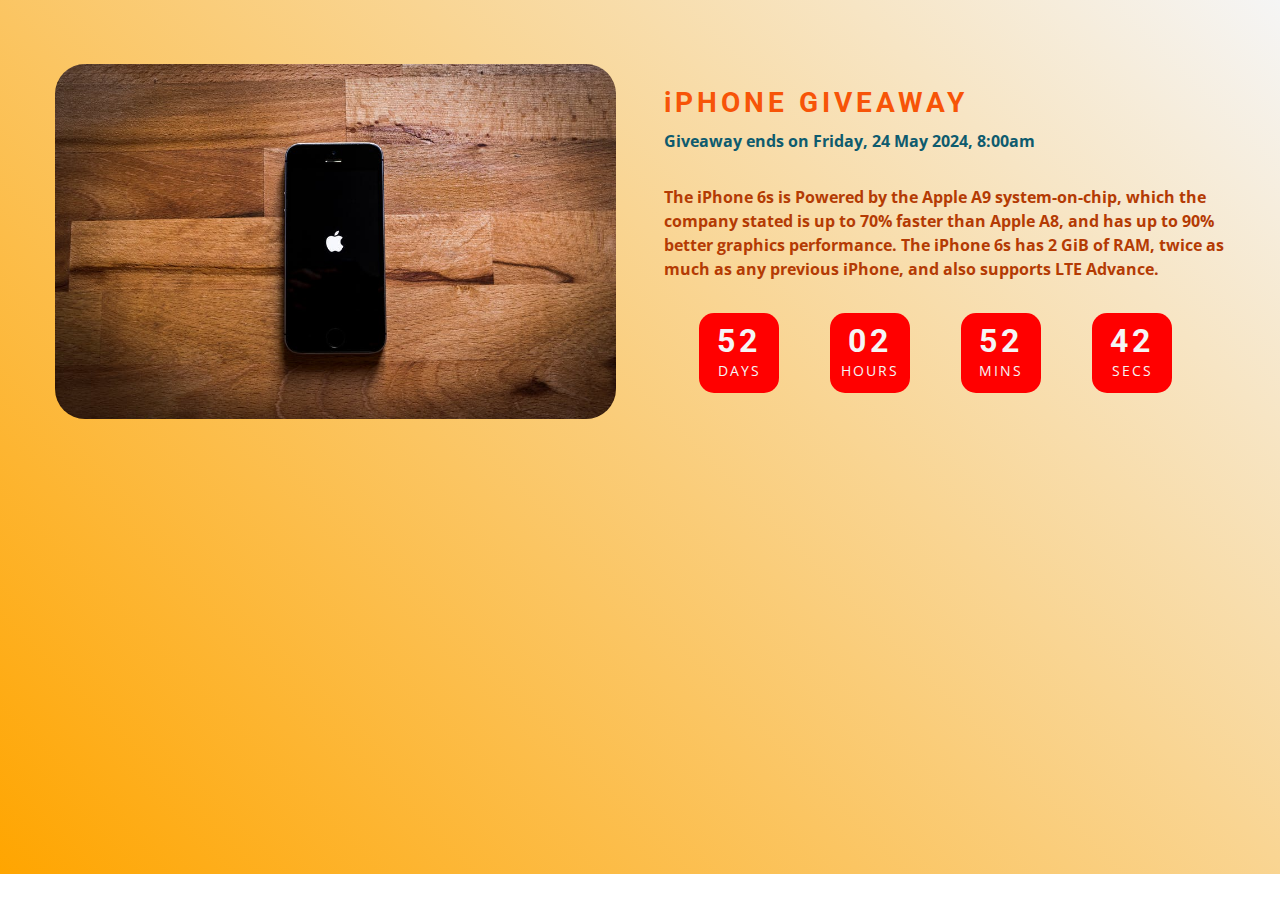
==== index.html @ 91a2c436 "My Contribution to java 3 assignment" ====
<!DOCTYPE html>
<html lang="en">
  <head>
    <meta charset="UTF-8" />
    <meta name="viewport" content="width=device-width, initial-scale=1.0" />
    <link rel="shortcut icon" href="./" type="image/x-icon">
    <title>CountdownCLOCK</title>

    <!-- styles -->
    <link rel="stylesheet" href="styles.css" />
  </head>
  <body>
    <section class="section-center">
      <!-- image -->
      <article class="gift-img">
        <img src="./gift.jpeg" alt="gift" />
      </article>
      <!-- info -->
      <article class="gift-info">
        <h3><span class="i">i</span>PHONE GIVEAWAY</h3>
    
        <h5 class="given">Giveaway ends on Friday, 24 May 2024, 8:00am</h5>
        <p>
          The iPhone 6s is Powered by the Apple A9 system-on-chip, 
          which the company stated is up to 70% faster than Apple A8, 
          and has up to 90% better graphics performance. The iPhone 6s 
          has 2 GiB of RAM, twice as much as any previous iPhone, and 
          also supports LTE Advance.
        </p>
        <div class="deadline">
            <!-- days -->
          <div class="deadline-format">
            <div>
              <h4 class="days">34</h4>
              <span>days</span>
            </div>
          </div>
            <!-- end of days -->
            <!-- days -->
          <div class="deadline-format">
            <div>
              <h4 class="hours">34</h4>
              <span>hours</span>
            </div>
          </div>
          <!-- end of days -->
          <!-- minutes -->
          <div class="deadline-format">
            <div>
              <h4 class="minutes">34</h4>
              <span>mins</span>
            </div>
          </div>
          <!-- end of days -->
          <!-- minutes -->
          <div class="deadline-format">
            <div>
              <h4 class="seconds">34</h4>
              <span>secs</span>
            </div>
          </div>
          <!-- end of days -->
        </div>
      </article>
    </section>
    <!-- javascript -->
    <script src="app.js"></script>
  </body>
</html>
---- styles.css ----
/*
=============== 
Fonts
===============
*/
@import url("https://fonts.googleapis.com/css?family=Open+Sans|Roboto:400,700&display=swap");

/*

/*
=============== 
Global Styles
===============
*/

*,
::after,
::before {
  margin: 0;
  padding: 0;
  box-sizing: border-box;
}
body {
  font-family: "Open Sans", sans-serif;
  background-image: linear-gradient(45deg, orange 0%, whitesmoke 100%);
  background-position: center;
  background-repeat: no-repeat;
  background-size: cover;
  height: 90vh;
  /* color: hsl(209, 61%, 16%); */
  line-height: 1.5;
  font-size: 0.875rem;
}
ul {
  list-style-type: none;
}
a {
  text-decoration: none;
}
img:not(.logo) {
  width: 100%;
}
img {
  display: block;
  box-shadow: 5px gray;
  border-radius: 30px;
}

h1,h2,h3,h4 {
  letter-spacing: 0.25rem;
  text-transform: capitalize;
  line-height: 1.25;
  margin-bottom: 0.75rem;
  font-family: "Roboto", sans-serif;
}
.given{
  font-size: 1rem!important;
  font-weight: bold;
  margin-bottom: 0.15rem!important;
  color: rgb(14, 91, 110);
}
h1 {
  font-size: 3rem;
}
h2 {
  font-size: 2rem;
}
h3 {
  font-size: 1.25rem;
}
h4 {
  font-size: 0.875rem;
}
p {
  margin-bottom: 1.25rem;
  color:  hsl(210, 22%, 49%);
}
@media screen and (min-width: 800px) {
  h1 {
    font-size: 4rem;
  }
  h2 {
    font-size: 2.5rem;
  }
  h3 {
    font-size: 1.75rem;
  }
  h4 {
    font-size: 1rem;
  }
  body {
    font-size: 1rem;
  }
  h1,  h2,  h3,  h4 {
    line-height: 1;
  }
}
/*  global classes */

.btn {
  text-transform: uppercase;
  background: transparent;
  color:  #222;
  padding: 0.375rem 0.75rem;
  letter-spacing: 0.25rem;
  display: inline-block;
  transition: all 0.3s linear;
  font-size: 0.875rem;
  border: 2px solid #222;
  cursor: pointer;
  box-shadow: 0 1px 3px rgba(0, 0, 0, 0.2);
  border-radius: 0.5rem;
}
.btn:hover {
  color: #fff;
  background:  #222;
}
/* section */
.section {
  padding: 5rem 0;
}

.section-center {
  width: 90vw;
  margin: 5rem auto;
  max-width: 1170px;
  margin-top: 64px;
}

main {
  min-height: 100vh;
  display: grid;
  place-items: center;
}
/*
=============== 
Countdown Clock
===============
*/
.gift-img {
  margin-bottom: 2rem;
}
.gift-info h3 {
  /* text-transform: uppercase; */
  color: hsl(19, 94%, 50%);
}

.i{
  text-transform: lowercase;
}
.gift-info p {
  color: hsl(19, 96%, 36%);
  font-weight: bold
}
/* .date {
  color:  hsl(209, 92%, 30%)!important;
  font-size: 0.85rem;
} */
@media screen and (min-width: 992px) {
  .section-center {
    display: grid;
    grid-template-columns: 1fr 1fr;
    place-items: center;
    gap: 3rem;
    width: 95vw;
  }
  .gift-img {
    margin-bottom: 0;
  }
}
.gift-info p {
  margin: 2rem 0;
  justify-content: center;
}
.deadline {
  display: flex;
}
.deadline-format {
  /* background: hsl(209, 61%, 16%); */
  background: red;
  color: whitesmoke;
  margin-right: 1rem;
  width: 5rem;
  height: 5rem;
  display: grid;
  place-items: center;
  text-align: center;
  border-radius: 15px;
  margin-left: 35px;
}
.deadline-format span {
  display: block;
  text-transform: uppercase;
  letter-spacing: 2px;
  font-size: 0.85rem;
}
.deadline h4:not(.expired) {
  font-size: 2rem;
  margin-bottom: 0.25rem;
  letter-spacing: 0.25rem;
}

/* .deadline h3, .given, p{
  justify-content: center;
  text-align: center;
} */
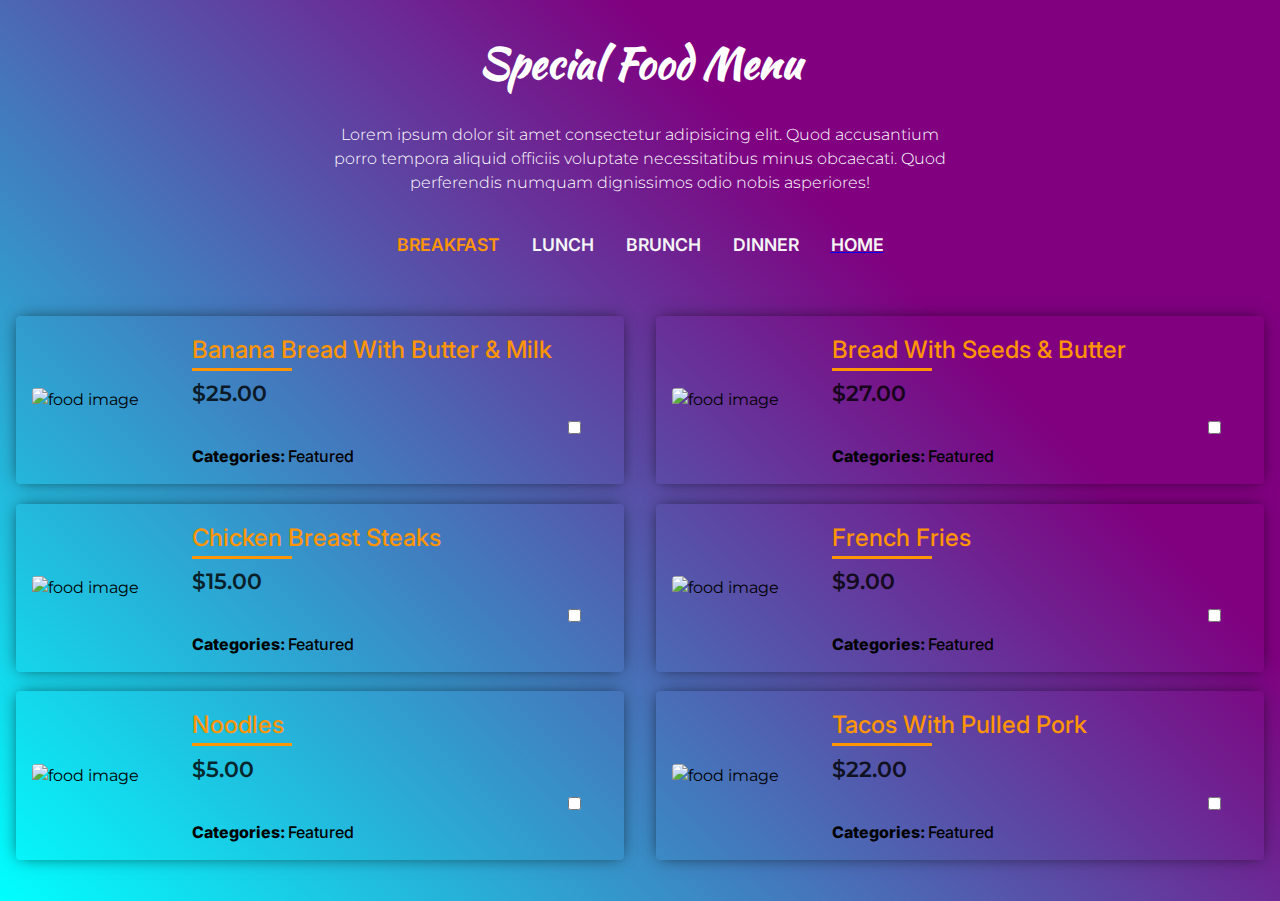
==== commit aa472a1c: "My Contribution to java 3 assignment" ====
--- a/index.html
+++ b/index.html
@@ -1,69 +1,421 @@
 <!DOCTYPE html>
-<html lang="en">
+<html>
   <head>
-    <meta charset="UTF-8" />
-    <meta name="viewport" content="width=device-width, initial-scale=1.0" />
-    <link rel="shortcut icon" href="./" type="image/x-icon">
-    <title>CountdownCLOCK</title>
-
-    <!-- styles -->
-    <link rel="stylesheet" href="styles.css" />
+    <meta charset="utf-8">
+    <meta http-equiv="X-UA-Compatible" content="IE=edge">
+    <title>Food Menu</title>
+    <meta name="description" content="">
+    <meta name="viewport" content="width=device-width, initial-scale=1">
+    <link rel="stylesheet" href="style.css">
+    <!-- fontawesome icon -->
+    <link rel="stylesheet" href="https://cdnjs.cloudflare.com/ajax/libs/font-awesome/5.15.1/css/all.min.css" integrity="sha512-+4zCK9k+qNFUR5X+cKL9EIR+ZOhtIloNl9GIKS57V1MyNsYpYcUrUeQc9vNfzsWfV28IaLL3i96P9sdNyeRssA==" crossorigin="anonymous" />
   </head>
   <body>
-    <section class="section-center">
-      <!-- image -->
-      <article class="gift-img">
-        <img src="./gift.jpeg" alt="gift" />
-      </article>
-      <!-- info -->
-      <article class="gift-info">
-        <h3><span class="i">i</span>PHONE GIVEAWAY</h3>
+
+    <section class = "menu">
+      <div class = "menu-container">
+        <div class = "menu-head">
+          <h2>Special Food Menu</h2>
+          <p>Lorem ipsum dolor sit amet consectetur adipisicing elit. Quod accusantium porro tempora aliquid officiis voluptate necessitatibus minus obcaecati. Quod perferendis numquam dignissimos odio nobis asperiores!</p>
+        </div>
+
+        <div class = "menu-btns">
+          <button type = "button" class = "menu-btn active-btn" id = "Breakfast">Breakfast</button>
+          <button type = "button" class = "menu-btn" id = "Lunch">Lunch</button>
+          <button type="button" class="menu-btn" id="Brunch">Brunch</button>
+          <button type = "button" class = "menu-btn" id = "Dinner">Dinner</button>
+          <!-- <a href="./landing.html"><i class="fa-solid fa-house"></i></a> -->
+          <a href="./landing.html"><button type = "button" class = "menu-btn" id = "Home">Home</button></a>
+        </div>
+
+        <div class = "food-items">
+          <!-- item -->
+          <div class = "food-item Breakfast">
+            <div class = "food-img">
+              <img src = "foods/banana-bread-with-butter-and-milk.jpg" alt = "food image">
+            </div>
+            <div class = "food-content">
+              <h2 class = "food-name">Banana Bread With Butter & Milk</h2>
+              <div class = "line"></div>
+              <h3 class = "food-price">$25.00</h3><span class="span"><input type="checkbox"></span>
+              <ul class = "rating">
+                <li><i class = "fas fa-star"></i></li>
+                <li><i class = "fas fa-star"></i></li>
+                <li><i class = "fas fa-star"></i></li>
+                <li><i class = "fas fa-star"></i></li>
+                <li><i class = "far fa-star"></i></li>
+              </ul>
+              <p class = "category">Categories: <span>Featured</span></p>
+            </div>
+          </div>
+          <!-- end of item -->
+
+          <!-- item -->
+          <div class = "food-item Lunch Brunch">
+            <div class = "food-img">
+              <img src = "foods/barbecue.jpg" alt = "food image">
+            </div>
+            <div class = "food-content">
+              <h2 class = "food-name">Barbecue</h2>
+              <div class = "line"></div>
+              <h3 class = "food-price">$20.00</h3><span class="span"><input type="checkbox"></span>
+              <ul class = "rating">
+                <li><i class = "fas fa-star"></i></li>
+                <li><i class = "fas fa-star"></i></li>
+                <li><i class = "fas fa-star"></i></li>
+                <li><i class = "fas fa-star"></i></li>
+                <li><i class = "far fa-star"></i></li>
+              </ul>
+              <p class = "category">Categories: <span>Today's Special</span></p>
+            </div>
+          </div>
+          <!-- end of item -->
+
+          <!-- item -->
+          <div class = "food-item Lunch">
+            <div class = "food-img">
+              <img src = "foods/barbecued-roasted-duck-ramen.jpg" alt = "food image">
+            </div>
+            <div class = "food-content">
+              <h2 class = "food-name">Barbecued Roasted Duck Ramen</h2>
+              <div class = "line"></div>
+              <h3 class = "food-price">$35.00</h3><span class="span"><input type="checkbox"></span>
+              <ul class = "rating">
+                <li><i class = "fas fa-star"></i></li>
+                <li><i class = "fas fa-star"></i></li>
+                <li><i class = "fas fa-star"></i></li>
+                <li><i class = "fas fa-star"></i></li>
+                <li><i class = "far fa-star"></i></li>
+              </ul>
+              <p class = "category">Categories: <span>New Arrivals</span></p>
+            </div>
+          </div>
+          <!-- end of item -->
+
+          <!-- item -->
+          <div class = "food-item Breakfast">
+            <div class = "food-img">
+              <img src = "foods/bread-with-seeds-and-butter.jpg" alt = "food image">
+            </div>
+            <div class = "food-content">
+              <h2 class = "food-name">Bread With Seeds & Butter</h2>
+              <div class = "line"></div>
+              <h3 class = "food-price">$27.00</h3><span class="span"><input type="checkbox"></span>
+              <ul class = "rating">
+                <li><i class = "fas fa-star"></i></li>
+                <li><i class = "fas fa-star"></i></li>
+                <li><i class = "fas fa-star"></i></li>
+                <li><i class = "fas fa-star"></i></li>
+                <li><i class = "far fa-star"></i></li>
+              </ul>
+              <p class = "category">Categories: <span>Featured</span></p>
+            </div>
+          </div>
+          <!-- end of item -->
+
+          <!-- item -->
+          <div class = "food-item Lunch">
+            <div class = "food-img">
+              <img src = "foods/breakfast-sandwich-with-hummus-spread-and-fresh-vegetables.jpg" alt = "food image">
+            </div>
+            <div class = "food-content">
+              <h2 class = "food-name">Breadfast Sandwich</h2>
+              <div class = "line"></div>
+              <h3 class = "food-price">$15.00</h3><span class="span"><input type="checkbox"></span>
+              <ul class = "rating">
+                <li><i class = "fas fa-star"></i></li>
+                <li><i class = "fas fa-star"></i></li>
+                <li><i class = "fas fa-star"></i></li>
+                <li><i class = "fas fa-star"></i></li>
+                <li><i class = "far fa-star"></i></li>
+              </ul>
+              <p class = "category">Categories: <span>Today's Special</span></p>
+            </div>
+          </div>
+          <!-- end of item -->
+
+          <!-- item -->
+          <div class = "food-item Dinner Brunch">
+            <div class = "food-img">
+              <img src = "foods/brunch-skillet-with-eggs-and-tomatoes.jpg" alt = "food image">
+            </div>
+            <div class = "food-content">
+              <h2 class = "food-name">Brunch Skillet</h2>
+              <div class = "line"></div>
+              <h3 class = "food-price">$10.00</h3><span class="span"><input type="checkbox"></span>
+              <ul class = "rating">
+                <li><i class = "fas fa-star"></i></li>
+                <li><i class = "fas fa-star"></i></li>
+                <li><i class = "fas fa-star"></i></li>
+                <li><i class = "fas fa-star"></i></li>
+                <li><i class = "far fa-star"></i></li>
+              </ul>
+              <p class = "category">Categories: <span>New Arrivals</span></p>
+            </div>
+          </div>
+          <!-- end of item -->
+
+          <!-- item -->
+          <div class = "food-item Breakfast">
+            <div class = "food-img">
+              <img src = "foods/chicken-breast-steaks-with-beetroot.jpg" alt = "food image">
+            </div>
+            <div class = "food-content">
+              <h2 class = "food-name">Chicken Breast Steaks</h2>
+              <div class = "line"></div>
+              <h3 class = "food-price">$15.00</h3><span class="span"><input type="checkbox"></span>
+              <ul class = "rating">
+                <li><i class = "fas fa-star"></i></li>
+                <li><i class = "fas fa-star"></i></li>
+                <li><i class = "fas fa-star"></i></li>
+                <li><i class = "fas fa-star"></i></li>
+                <li><i class = "far fa-star"></i></li>
+              </ul>
+              <p class = "category">Categories: <span>Featured</span></p>
+            </div>
+          </div>
+          <!-- end of item -->
+
+          <!-- item -->
+          <div class = "food-item Lunch Brunch">
+            <div class = "food-img">
+              <img src = "foods/chicken-legs-with-tomatoes-peppers-and-oranges.jpg" alt = "food image">
+            </div>
+            <div class = "food-content">
+              <h2 class = "food-name">Chicken Legs</h2>
+              <div class = "line"></div>
+              <h3 class = "food-price">$29.00</h3><span class="span"><input type="checkbox"></span>
+              <ul class = "rating">
+                <li><i class = "fas fa-star"></i></li>
+                <li><i class = "fas fa-star"></i></li>
+                <li><i class = "fas fa-star"></i></li>
+                <li><i class = "fas fa-star"></i></li>
+                <li><i class = "far fa-star"></i></li>
+              </ul>
+              <p class = "category">Categories: <span>Today's Special</span></p>
+            </div>
+          </div>
+          <!-- end of item -->
+
+          <!-- item -->
+          <div class = "food-item Dinner">
+            <div class = "food-img">
+              <img src = "foods/eggplant-cannelloni.jpg" alt = "food image">
+            </div>
+            <div class = "food-content">
+              <h2 class = "food-name">Eggplant Cannelloni</h2>
+              <div class = "line"></div>
+              <h3 class = "food-price">$35.00</h3><span class="span"><input type="checkbox"></span>
+              <ul class = "rating">
+                <li><i class = "fas fa-star"></i></li>
+                <li><i class = "fas fa-star"></i></li>
+                <li><i class = "fas fa-star"></i></li>
+                <li><i class = "fas fa-star"></i></li>
+                <li><i class = "far fa-star"></i></li>
+              </ul>
+              <p class = "category">Categories: <span>New Arrivals</span></p>
+            </div>
+          </div>
+          <!-- end of item -->
+
+          <!-- item -->
+          <div class = "food-item Breakfast Brunch">
+            <div class = "food-img">
+              <img src = "foods/french-fries-with-steak-and-beer.jpg" alt = "food image">
+            </div>
+            <div class = "food-content">
+              <h2 class = "food-name">French Fries</h2>
+              <div class = "line"></div>
+              <h3 class = "food-price">$9.00</h3><span class="span"><input type="checkbox"></span>
+              <ul class = "rating">
+                <li><i class = "fas fa-star"></i></li>
+                <li><i class = "fas fa-star"></i></li>
+                <li><i class = "fas fa-star"></i></li>
+                <li><i class = "fas fa-star"></i></li>
+                <li><i class = "far fa-star"></i></li>
+              </ul>
+              <p class = "category">Categories: <span>Featured</span></p>
+            </div>
+          </div>
+          <!-- end of item -->
+
+          <!-- item -->
+          <div class = "food-item Lunch">
+            <div class = "food-img">
+              <img src = "foods/fried-rice-with-shrimps.jpg" alt = "food image">
+            </div>
+            <div class = "food-content">
+              <h2 class = "food-name">Fried Rice</h2>
+              <div class = "line"></div>
+              <h3 class = "food-price">$5.00</h3><span class="span"><input type="checkbox"></span>
+              <ul class = "rating">
+                <li><i class = "fas fa-star"></i></li>
+                <li><i class = "fas fa-star"></i></li>
+                <li><i class = "fas fa-star"></i></li>
+                <li><i class = "fas fa-star"></i></li>
+                <li><i class = "far fa-star"></i></li>
+              </ul>
+              <p class = "category">Categories: <span>Today's Special</span></p>
+            </div>
+          </div>
+          <!-- end of item -->
+
+          <!-- item -->
+          <div class = "food-item Dinner Brunch">
+            <div class = "food-img">
+              <img src = "foods/king-prawns-with-green-lettuce.jpg" alt = "food image">
+            </div>
+            <div class = "food-content">
+              <h2 class = "food-name">King Prawns</h2>
+              <div class = "line"></div>
+              <h3 class = "food-price">$11.00</h3><span class="span"><input type="checkbox"></span>
+              <ul class = "rating">
+                <li><i class = "fas fa-star"></i></li>
+                <li><i class = "fas fa-star"></i></li>
+                <li><i class = "fas fa-star"></i></li>
+                <li><i class = "fas fa-star"></i></li>
+                <li><i class = "far fa-star"></i></li>
+              </ul>
+              <p class = "category">Categories: <span>New Arrivals</span></p>
+            </div>
+          </div>
+          <!-- end of item -->
+
+          <!-- item -->
+          <div class = "food-item Breakfast">
+            <div class = "food-img">
+              <img src = "foods/noodles-with-egg-and-vegetables.jpg" alt = "food image">
+            </div>
+            <div class = "food-content">
+              <h2 class = "food-name">Noodles</h2>
+              <div class = "line"></div>
+              <h3 class = "food-price">$5.00</h3><span class="span"><input type="checkbox"></span>
+              <ul class = "rating">
+                <li><i class = "fas fa-star"></i></li>
+                <li><i class = "fas fa-star"></i></li>
+                <li><i class = "fas fa-star"></i></li>
+                <li><i class = "fas fa-star"></i></li>
+                <li><i class = "far fa-star"></i></li>
+              </ul>
+              <p class = "category">Categories: <span>Featured</span></p>
+            </div>
+          </div>
+          <!-- end of item -->
+
+          <!-- item -->
+          <div class = "food-item Lunch Brunch">
+            <div class = "food-img">
+              <img src = "foods/pizza-with-a-lot-of-cheese.jpg" alt = "food image">
+            </div>
+            <div class = "food-content">
+              <h2 class = "food-name">Cheese Pizza</h2>
+              <div class = "line"></div>
+              <h3 class = "food-price">$12.00</h3><span class="span"><input type="checkbox"></span>
+              <ul class = "rating">
+                <li><i class = "fas fa-star"></i></li>
+                <li><i class = "fas fa-star"></i></li>
+                <li><i class = "fas fa-star"></i></li>
+                <li><i class = "fas fa-star"></i></li>
+                <li><i class = "far fa-star"></i></li>
+              </ul>
+              <p class = "category">Categories: <span>Today's Special</span></p>
+            </div>
+          </div>
+          <!-- end of item -->
+
+          <!-- item -->
+          <div class = "food-item Dinner">
+            <div class = "food-img">
+              <img src = "foods/summer-juicy-beef-burger.jpg" alt = "food image">
+            </div>
+            <div class = "food-content">
+              <h2 class = "food-name">Juicy beef burger</h2>
+              <div class = "line"></div>
+              <h3 class = "food-price">$14.00</h3><span class="span"><input type="checkbox"></span>
+              <ul class = "rating">
+                <li><i class = "fas fa-star"></i></li>
+                <li><i class = "fas fa-star"></i></li>
+                <li><i class = "fas fa-star"></i></li>
+                <li><i class = "fas fa-star"></i></li>
+                <li><i class = "far fa-star"></i></li>
+              </ul>
+              <p class = "category">Categories: <span>New Arrivals</span></p>
+            </div>
+          </div>
+          <!-- end of item -->
+
+          <!-- item -->
+          <div class = "food-item Breakfast Brunch">
+            <div class = "food-img">
+              <img src = "foods/tacos-with-pulled-pork-fresh-vegetables-and-cream.jpg" alt = "food image">
+            </div>
+            <div class = "food-content">
+              <h2 class = "food-name">Tacos with pulled pork</h2>
+              <div class = "line"></div>
+              <h3 class = "food-price">$22.00</h3><span class="span"><input type="checkbox"></span>
+              <ul class = "rating">
+                <li><i class = "fas fa-star"></i></li>
+                <li><i class = "fas fa-star"></i></li>
+                <li><i class = "fas fa-star"></i></li>
+                <li><i class = "fas fa-star"></i></li>
+                <li><i class = "far fa-star"></i></li>
+              </ul>
+              <p class = "category">Categories: <span>Featured</span></p>
+            </div>
+          </div>
+          <!-- end of item -->
+
+          <!-- item -->
+          <div class = "food-item Lunch">
+            <div class = "food-img">
+              <img src = "foods/tiny-pickles-on-top-of-burger.jpg" alt = "food image">
+            </div>
+            <div class = "food-content">
+              <h2 class = "food-name">tiny pickles</h2>
+              <div class = "line"></div>
+              <h3 class = "food-price">$7.00</h3><span class="span"><input type="checkbox"></span>
+              <ul class = "rating">
+                <li><i class = "fas fa-star"></i></li>
+                <li><i class = "fas fa-star"></i></li>
+                <li><i class = "fas fa-star"></i></li>
+                <li><i class = "fas fa-star"></i></li>
+                <li><i class = "far fa-star"></i></li>
+              </ul>
+              <p class = "category">Categories: <span>Today's Special</span></p>
+            </div>
+          </div>
+          <!-- end of item -->
+
+          <!-- item -->
+          <div class = "food-item Dinner Brunch">
+            <div class = "food-img">
+              <img src = "foods/tortilla-chips-with-salsa.jpg" alt = "food image">
+            </div>
+            <div class = "food-content">
+              <h2 class = "food-name">tortilla chips</h2>
+              <div class = "line"></div>
+              <h3 class = "food-price">$26.00</h3><span class="span"><input type="checkbox"></span>
+              <ul class = "rating">
+                <li><i class = "fas fa-star"></i></li>
+                <li><i class = "fas fa-star"></i></li>
+                <li><i class = "fas fa-star"></i></li>
+                <li><i class = "fas fa-star"></i></li>
+                <li><i class = "far fa-star"></i></li>
+              </ul>
+              <p class = "category">Categories: <span>New Arrivals</span></p>
+            </div>
+          </div>
+          <!-- end of item -->
+        </div>
+      </div>
+    </section>
+
     
-        <h5 class="given">Giveaway ends on Friday, 24 May 2024, 8:00am</h5>
-        <p>
-          The iPhone 6s is Powered by the Apple A9 system-on-chip, 
-          which the company stated is up to 70% faster than Apple A8, 
-          and has up to 90% better graphics performance. The iPhone 6s 
-          has 2 GiB of RAM, twice as much as any previous iPhone, and 
-          also supports LTE Advance.
-        </p>
-        <div class="deadline">
-            <!-- days -->
-          <div class="deadline-format">
-            <div>
-              <h4 class="days">34</h4>
-              <span>days</span>
-            </div>
-          </div>
-            <!-- end of days -->
-            <!-- days -->
-          <div class="deadline-format">
-            <div>
-              <h4 class="hours">34</h4>
-              <span>hours</span>
-            </div>
-          </div>
-          <!-- end of days -->
-          <!-- minutes -->
-          <div class="deadline-format">
-            <div>
-              <h4 class="minutes">34</h4>
-              <span>mins</span>
-            </div>
-          </div>
-          <!-- end of days -->
-          <!-- minutes -->
-          <div class="deadline-format">
-            <div>
-              <h4 class="seconds">34</h4>
-              <span>secs</span>
-            </div>
-          </div>
-          <!-- end of days -->
-        </div>
-      </article>
-    </section>
-    <!-- javascript -->
-    <script src="app.js"></script>
+
+
+
+    
+    
+    <script src="script.js"></script>
   </body>
-</html>
+</html>--- a/style.css
+++ b/style.css
@@ -0,0 +1,182 @@
+@import url('https://fonts.googleapis.com/css2?family=Inter:wght@200;300;400;500;600;700;800;900&family=Kaushan+Script&family=Montserrat:wght@200;300;400;500;600;700;800;900&display=swap');
+
+:root{
+    --Inter: 'Inter', sans-serif;
+    --Kaushan: 'Kaushan Script', cursive;
+    --Mont: 'Montserrat', sans-serif;
+}
+*{
+    padding: 0;
+    margin: 0;
+    box-sizing: border-box;
+}
+body{
+    line-height: 1.5;
+    font-family: var(--Mont);
+    background-image:linear-gradient(45deg, cyan 0%,  purple 70%);
+    background-position: center;
+    background-repeat: no-repeat;
+    background-size: cover;
+    color: #fff;
+}
+.span{
+    color: grey;
+    width: 40px !important;
+    float: right;
+}
+.menu{
+    margin: 2rem 0;
+}
+.menu-container{
+    max-width: 1280px;
+    margin: 0 auto;
+    padding: 0 1rem;
+}
+img{
+    width: 100%;
+    display: block;
+}
+.menu-head{
+    text-align: center;
+}
+.menu-head h2{
+    font-family: var(--Kaushan);
+    font-size: 2.6rem;
+}
+.menu-head p{
+    font-weight: 300;
+    padding: 1.8rem 0;
+}
+.menu-btns{
+    padding: 0.6rem 0;
+    display: flex;
+    justify-content: center;
+}
+.menu-btn{
+    font-family: var(--Inter);
+    text-transform: uppercase;
+    font-size: 1.1rem;
+    font-weight: 600;
+    background: none;
+    border: none;
+    color: whitesmoke;
+    display: block;
+    margin: 0 1rem;
+    cursor: pointer;
+    outline: 0;
+    transition: opacity 0.4s ease-out;
+}
+.menu-btn::after{
+    content: "";
+    display: block;
+    height: 2px;
+    margin-left: auto;
+    margin-right: auto;
+    background: #ff9505;
+    margin-top: 0.5rem;
+    width: 0;
+    transition: width 0.4s ease-in;
+}
+.menu-btn:hover::after{
+    width: 100%;
+}
+.menu-btn:hover{
+    opacity: 0.8;
+}
+.active-btn{
+    color: #ff9505;
+}
+.food-items{
+    margin: 2rem 0;
+}
+.food-item{
+    border-radius: 4px;
+    overflow: hidden;
+    background: transparent;
+    color: #000;
+    margin: 0.6rem 0;
+    box-shadow: 0 0 16px -4px rgba(0, 0, 0, 0.75);
+    display: "";
+    animation: fadeIn 2s;
+}
+@keyframes fadeIn{
+    from{
+        opacity: 0;
+    }
+    to{
+        opacity: 1;
+    }
+}
+.food-img img{
+    border-radius: 4px;
+}
+.food-content{
+    padding: 1rem;
+}
+.food-name{
+    font-family: var(--Inter);
+    color: #ff9505;
+    font-weight: 500;
+    text-transform: capitalize;
+}
+.line{
+    width: 100px;
+    height: 3px;
+    background: #ff9505;
+}
+.food-price{
+    padding: 0.4rem 0;
+    font-weight: 600;
+    font-size: 1.4rem;
+    opacity: 0.8;
+}
+.rating{
+    display: flex;
+    list-style: none;
+}
+.rating .fa-star{
+    margin-right: 0.4rem;
+    /* color: #44355b; */
+    color: #44355b;
+}
+.category{
+    padding-top: 0.2rem;
+    font-size: 1rem;
+    font-weight: 800;
+    font-family: var(--Inter);
+}
+.category span{
+    font-weight: 500;
+}
+
+@media screen and (min-width: 600px){
+    .food-item{
+        display: grid;
+        grid-template-columns: 25% auto;
+        align-items: center;
+        padding: 1rem;
+        column-gap: 1rem;
+    }
+    .food-content{
+        padding: 0;
+    }
+}
+
+@media screen and (min-width: 768px){
+    .menu-head p{
+        width: 70%;
+        margin-left: auto;
+        margin-right: auto;
+    }
+}
+
+@media screen and (min-width: 992px){
+    .menu-head p{
+        width: 50%;
+    }
+    .food-items{
+        display: grid;
+        grid-template-columns: repeat(2, 1fr);
+        column-gap: 2rem;
+    }
+}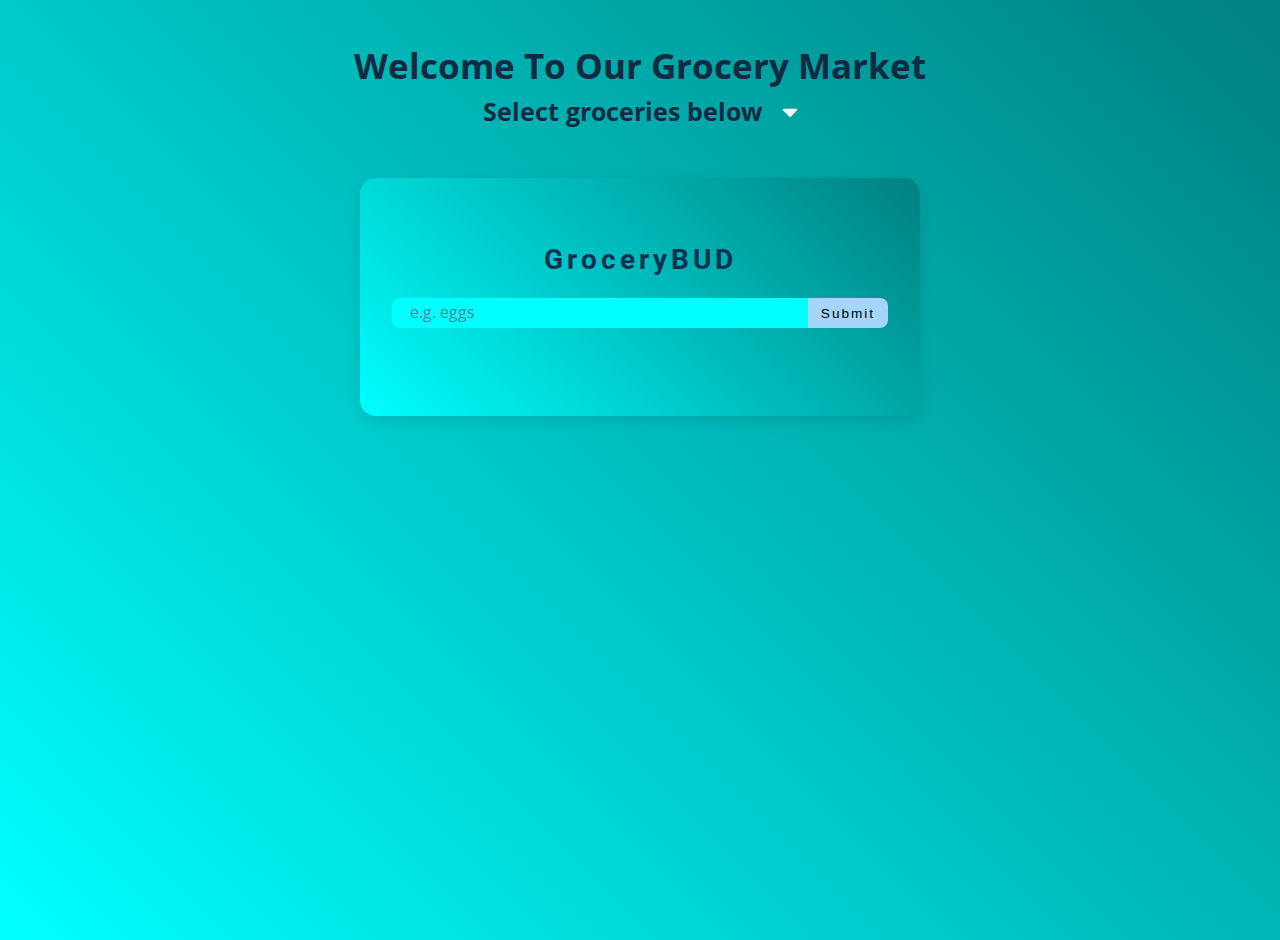
==== commit 075ff6d6: "My Contribution to java 3 assignment" ====
--- a/index.html
+++ b/index.html
@@ -1,421 +1,44 @@
 <!DOCTYPE html>
-<html>
+<html lang="en">
   <head>
-    <meta charset="utf-8">
-    <meta http-equiv="X-UA-Compatible" content="IE=edge">
-    <title>Food Menu</title>
-    <meta name="description" content="">
-    <meta name="viewport" content="width=device-width, initial-scale=1">
-    <link rel="stylesheet" href="style.css">
-    <!-- fontawesome icon -->
-    <link rel="stylesheet" href="https://cdnjs.cloudflare.com/ajax/libs/font-awesome/5.15.1/css/all.min.css" integrity="sha512-+4zCK9k+qNFUR5X+cKL9EIR+ZOhtIloNl9GIKS57V1MyNsYpYcUrUeQc9vNfzsWfV28IaLL3i96P9sdNyeRssA==" crossorigin="anonymous" />
+    <meta charset="UTF-8" />
+    <meta name="viewport" content="width=device-width, initial-scale=1.0" />
+    <title>Grocery Bud</title>
+    <!-- font-awesome -->
+    <link
+      rel="stylesheet"
+      href="https://cdnjs.cloudflare.com/ajax/libs/font-awesome/5.14.0/css/all.min.css"
+    />
+    <link rel="shortcut icon" href="./image/logo.png" type="image/x-icon">
+    <!-- styles -->
+    <link rel="stylesheet" href="styles.css" />
   </head>
   <body>
+    <div class="header">
+      <p>Welcome To Our Grocery Market</p>
+    </div>
+    
+    <p class="pp">Select groceries below<span><i class="fa fa-caret-down" aria-hidden="true"></i></span></p>
 
-    <section class = "menu">
-      <div class = "menu-container">
-        <div class = "menu-head">
-          <h2>Special Food Menu</h2>
-          <p>Lorem ipsum dolor sit amet consectetur adipisicing elit. Quod accusantium porro tempora aliquid officiis voluptate necessitatibus minus obcaecati. Quod perferendis numquam dignissimos odio nobis asperiores!</p>
+    <div class="container">
+      <section class="section-center">
+        <!-- form -->
+        <form class="grocery-form">
+          <p class="alert"></p>
+          <h3>GroceryBUD</h3>
+          <div class="form-control">
+            <input type="text" id="grocery" placeholder="e.g. eggs" />
+            <button type="submit" class="submit-btn">submit</button>
+          </div>
+        </form>
+        <!-- list -->
+        <div class="grocery-container">
+          <div class="grocery-list"></div>
+          <button type="button" class="clear-btn">clear items</button>
         </div>
-
-        <div class = "menu-btns">
-          <button type = "button" class = "menu-btn active-btn" id = "Breakfast">Breakfast</button>
-          <button type = "button" class = "menu-btn" id = "Lunch">Lunch</button>
-          <button type="button" class="menu-btn" id="Brunch">Brunch</button>
-          <button type = "button" class = "menu-btn" id = "Dinner">Dinner</button>
-          <!-- <a href="./landing.html"><i class="fa-solid fa-house"></i></a> -->
-          <a href="./landing.html"><button type = "button" class = "menu-btn" id = "Home">Home</button></a>
-        </div>
-
-        <div class = "food-items">
-          <!-- item -->
-          <div class = "food-item Breakfast">
-            <div class = "food-img">
-              <img src = "foods/banana-bread-with-butter-and-milk.jpg" alt = "food image">
-            </div>
-            <div class = "food-content">
-              <h2 class = "food-name">Banana Bread With Butter & Milk</h2>
-              <div class = "line"></div>
-              <h3 class = "food-price">$25.00</h3><span class="span"><input type="checkbox"></span>
-              <ul class = "rating">
-                <li><i class = "fas fa-star"></i></li>
-                <li><i class = "fas fa-star"></i></li>
-                <li><i class = "fas fa-star"></i></li>
-                <li><i class = "fas fa-star"></i></li>
-                <li><i class = "far fa-star"></i></li>
-              </ul>
-              <p class = "category">Categories: <span>Featured</span></p>
-            </div>
-          </div>
-          <!-- end of item -->
-
-          <!-- item -->
-          <div class = "food-item Lunch Brunch">
-            <div class = "food-img">
-              <img src = "foods/barbecue.jpg" alt = "food image">
-            </div>
-            <div class = "food-content">
-              <h2 class = "food-name">Barbecue</h2>
-              <div class = "line"></div>
-              <h3 class = "food-price">$20.00</h3><span class="span"><input type="checkbox"></span>
-              <ul class = "rating">
-                <li><i class = "fas fa-star"></i></li>
-                <li><i class = "fas fa-star"></i></li>
-                <li><i class = "fas fa-star"></i></li>
-                <li><i class = "fas fa-star"></i></li>
-                <li><i class = "far fa-star"></i></li>
-              </ul>
-              <p class = "category">Categories: <span>Today's Special</span></p>
-            </div>
-          </div>
-          <!-- end of item -->
-
-          <!-- item -->
-          <div class = "food-item Lunch">
-            <div class = "food-img">
-              <img src = "foods/barbecued-roasted-duck-ramen.jpg" alt = "food image">
-            </div>
-            <div class = "food-content">
-              <h2 class = "food-name">Barbecued Roasted Duck Ramen</h2>
-              <div class = "line"></div>
-              <h3 class = "food-price">$35.00</h3><span class="span"><input type="checkbox"></span>
-              <ul class = "rating">
-                <li><i class = "fas fa-star"></i></li>
-                <li><i class = "fas fa-star"></i></li>
-                <li><i class = "fas fa-star"></i></li>
-                <li><i class = "fas fa-star"></i></li>
-                <li><i class = "far fa-star"></i></li>
-              </ul>
-              <p class = "category">Categories: <span>New Arrivals</span></p>
-            </div>
-          </div>
-          <!-- end of item -->
-
-          <!-- item -->
-          <div class = "food-item Breakfast">
-            <div class = "food-img">
-              <img src = "foods/bread-with-seeds-and-butter.jpg" alt = "food image">
-            </div>
-            <div class = "food-content">
-              <h2 class = "food-name">Bread With Seeds & Butter</h2>
-              <div class = "line"></div>
-              <h3 class = "food-price">$27.00</h3><span class="span"><input type="checkbox"></span>
-              <ul class = "rating">
-                <li><i class = "fas fa-star"></i></li>
-                <li><i class = "fas fa-star"></i></li>
-                <li><i class = "fas fa-star"></i></li>
-                <li><i class = "fas fa-star"></i></li>
-                <li><i class = "far fa-star"></i></li>
-              </ul>
-              <p class = "category">Categories: <span>Featured</span></p>
-            </div>
-          </div>
-          <!-- end of item -->
-
-          <!-- item -->
-          <div class = "food-item Lunch">
-            <div class = "food-img">
-              <img src = "foods/breakfast-sandwich-with-hummus-spread-and-fresh-vegetables.jpg" alt = "food image">
-            </div>
-            <div class = "food-content">
-              <h2 class = "food-name">Breadfast Sandwich</h2>
-              <div class = "line"></div>
-              <h3 class = "food-price">$15.00</h3><span class="span"><input type="checkbox"></span>
-              <ul class = "rating">
-                <li><i class = "fas fa-star"></i></li>
-                <li><i class = "fas fa-star"></i></li>
-                <li><i class = "fas fa-star"></i></li>
-                <li><i class = "fas fa-star"></i></li>
-                <li><i class = "far fa-star"></i></li>
-              </ul>
-              <p class = "category">Categories: <span>Today's Special</span></p>
-            </div>
-          </div>
-          <!-- end of item -->
-
-          <!-- item -->
-          <div class = "food-item Dinner Brunch">
-            <div class = "food-img">
-              <img src = "foods/brunch-skillet-with-eggs-and-tomatoes.jpg" alt = "food image">
-            </div>
-            <div class = "food-content">
-              <h2 class = "food-name">Brunch Skillet</h2>
-              <div class = "line"></div>
-              <h3 class = "food-price">$10.00</h3><span class="span"><input type="checkbox"></span>
-              <ul class = "rating">
-                <li><i class = "fas fa-star"></i></li>
-                <li><i class = "fas fa-star"></i></li>
-                <li><i class = "fas fa-star"></i></li>
-                <li><i class = "fas fa-star"></i></li>
-                <li><i class = "far fa-star"></i></li>
-              </ul>
-              <p class = "category">Categories: <span>New Arrivals</span></p>
-            </div>
-          </div>
-          <!-- end of item -->
-
-          <!-- item -->
-          <div class = "food-item Breakfast">
-            <div class = "food-img">
-              <img src = "foods/chicken-breast-steaks-with-beetroot.jpg" alt = "food image">
-            </div>
-            <div class = "food-content">
-              <h2 class = "food-name">Chicken Breast Steaks</h2>
-              <div class = "line"></div>
-              <h3 class = "food-price">$15.00</h3><span class="span"><input type="checkbox"></span>
-              <ul class = "rating">
-                <li><i class = "fas fa-star"></i></li>
-                <li><i class = "fas fa-star"></i></li>
-                <li><i class = "fas fa-star"></i></li>
-                <li><i class = "fas fa-star"></i></li>
-                <li><i class = "far fa-star"></i></li>
-              </ul>
-              <p class = "category">Categories: <span>Featured</span></p>
-            </div>
-          </div>
-          <!-- end of item -->
-
-          <!-- item -->
-          <div class = "food-item Lunch Brunch">
-            <div class = "food-img">
-              <img src = "foods/chicken-legs-with-tomatoes-peppers-and-oranges.jpg" alt = "food image">
-            </div>
-            <div class = "food-content">
-              <h2 class = "food-name">Chicken Legs</h2>
-              <div class = "line"></div>
-              <h3 class = "food-price">$29.00</h3><span class="span"><input type="checkbox"></span>
-              <ul class = "rating">
-                <li><i class = "fas fa-star"></i></li>
-                <li><i class = "fas fa-star"></i></li>
-                <li><i class = "fas fa-star"></i></li>
-                <li><i class = "fas fa-star"></i></li>
-                <li><i class = "far fa-star"></i></li>
-              </ul>
-              <p class = "category">Categories: <span>Today's Special</span></p>
-            </div>
-          </div>
-          <!-- end of item -->
-
-          <!-- item -->
-          <div class = "food-item Dinner">
-            <div class = "food-img">
-              <img src = "foods/eggplant-cannelloni.jpg" alt = "food image">
-            </div>
-            <div class = "food-content">
-              <h2 class = "food-name">Eggplant Cannelloni</h2>
-              <div class = "line"></div>
-              <h3 class = "food-price">$35.00</h3><span class="span"><input type="checkbox"></span>
-              <ul class = "rating">
-                <li><i class = "fas fa-star"></i></li>
-                <li><i class = "fas fa-star"></i></li>
-                <li><i class = "fas fa-star"></i></li>
-                <li><i class = "fas fa-star"></i></li>
-                <li><i class = "far fa-star"></i></li>
-              </ul>
-              <p class = "category">Categories: <span>New Arrivals</span></p>
-            </div>
-          </div>
-          <!-- end of item -->
-
-          <!-- item -->
-          <div class = "food-item Breakfast Brunch">
-            <div class = "food-img">
-              <img src = "foods/french-fries-with-steak-and-beer.jpg" alt = "food image">
-            </div>
-            <div class = "food-content">
-              <h2 class = "food-name">French Fries</h2>
-              <div class = "line"></div>
-              <h3 class = "food-price">$9.00</h3><span class="span"><input type="checkbox"></span>
-              <ul class = "rating">
-                <li><i class = "fas fa-star"></i></li>
-                <li><i class = "fas fa-star"></i></li>
-                <li><i class = "fas fa-star"></i></li>
-                <li><i class = "fas fa-star"></i></li>
-                <li><i class = "far fa-star"></i></li>
-              </ul>
-              <p class = "category">Categories: <span>Featured</span></p>
-            </div>
-          </div>
-          <!-- end of item -->
-
-          <!-- item -->
-          <div class = "food-item Lunch">
-            <div class = "food-img">
-              <img src = "foods/fried-rice-with-shrimps.jpg" alt = "food image">
-            </div>
-            <div class = "food-content">
-              <h2 class = "food-name">Fried Rice</h2>
-              <div class = "line"></div>
-              <h3 class = "food-price">$5.00</h3><span class="span"><input type="checkbox"></span>
-              <ul class = "rating">
-                <li><i class = "fas fa-star"></i></li>
-                <li><i class = "fas fa-star"></i></li>
-                <li><i class = "fas fa-star"></i></li>
-                <li><i class = "fas fa-star"></i></li>
-                <li><i class = "far fa-star"></i></li>
-              </ul>
-              <p class = "category">Categories: <span>Today's Special</span></p>
-            </div>
-          </div>
-          <!-- end of item -->
-
-          <!-- item -->
-          <div class = "food-item Dinner Brunch">
-            <div class = "food-img">
-              <img src = "foods/king-prawns-with-green-lettuce.jpg" alt = "food image">
-            </div>
-            <div class = "food-content">
-              <h2 class = "food-name">King Prawns</h2>
-              <div class = "line"></div>
-              <h3 class = "food-price">$11.00</h3><span class="span"><input type="checkbox"></span>
-              <ul class = "rating">
-                <li><i class = "fas fa-star"></i></li>
-                <li><i class = "fas fa-star"></i></li>
-                <li><i class = "fas fa-star"></i></li>
-                <li><i class = "fas fa-star"></i></li>
-                <li><i class = "far fa-star"></i></li>
-              </ul>
-              <p class = "category">Categories: <span>New Arrivals</span></p>
-            </div>
-          </div>
-          <!-- end of item -->
-
-          <!-- item -->
-          <div class = "food-item Breakfast">
-            <div class = "food-img">
-              <img src = "foods/noodles-with-egg-and-vegetables.jpg" alt = "food image">
-            </div>
-            <div class = "food-content">
-              <h2 class = "food-name">Noodles</h2>
-              <div class = "line"></div>
-              <h3 class = "food-price">$5.00</h3><span class="span"><input type="checkbox"></span>
-              <ul class = "rating">
-                <li><i class = "fas fa-star"></i></li>
-                <li><i class = "fas fa-star"></i></li>
-                <li><i class = "fas fa-star"></i></li>
-                <li><i class = "fas fa-star"></i></li>
-                <li><i class = "far fa-star"></i></li>
-              </ul>
-              <p class = "category">Categories: <span>Featured</span></p>
-            </div>
-          </div>
-          <!-- end of item -->
-
-          <!-- item -->
-          <div class = "food-item Lunch Brunch">
-            <div class = "food-img">
-              <img src = "foods/pizza-with-a-lot-of-cheese.jpg" alt = "food image">
-            </div>
-            <div class = "food-content">
-              <h2 class = "food-name">Cheese Pizza</h2>
-              <div class = "line"></div>
-              <h3 class = "food-price">$12.00</h3><span class="span"><input type="checkbox"></span>
-              <ul class = "rating">
-                <li><i class = "fas fa-star"></i></li>
-                <li><i class = "fas fa-star"></i></li>
-                <li><i class = "fas fa-star"></i></li>
-                <li><i class = "fas fa-star"></i></li>
-                <li><i class = "far fa-star"></i></li>
-              </ul>
-              <p class = "category">Categories: <span>Today's Special</span></p>
-            </div>
-          </div>
-          <!-- end of item -->
-
-          <!-- item -->
-          <div class = "food-item Dinner">
-            <div class = "food-img">
-              <img src = "foods/summer-juicy-beef-burger.jpg" alt = "food image">
-            </div>
-            <div class = "food-content">
-              <h2 class = "food-name">Juicy beef burger</h2>
-              <div class = "line"></div>
-              <h3 class = "food-price">$14.00</h3><span class="span"><input type="checkbox"></span>
-              <ul class = "rating">
-                <li><i class = "fas fa-star"></i></li>
-                <li><i class = "fas fa-star"></i></li>
-                <li><i class = "fas fa-star"></i></li>
-                <li><i class = "fas fa-star"></i></li>
-                <li><i class = "far fa-star"></i></li>
-              </ul>
-              <p class = "category">Categories: <span>New Arrivals</span></p>
-            </div>
-          </div>
-          <!-- end of item -->
-
-          <!-- item -->
-          <div class = "food-item Breakfast Brunch">
-            <div class = "food-img">
-              <img src = "foods/tacos-with-pulled-pork-fresh-vegetables-and-cream.jpg" alt = "food image">
-            </div>
-            <div class = "food-content">
-              <h2 class = "food-name">Tacos with pulled pork</h2>
-              <div class = "line"></div>
-              <h3 class = "food-price">$22.00</h3><span class="span"><input type="checkbox"></span>
-              <ul class = "rating">
-                <li><i class = "fas fa-star"></i></li>
-                <li><i class = "fas fa-star"></i></li>
-                <li><i class = "fas fa-star"></i></li>
-                <li><i class = "fas fa-star"></i></li>
-                <li><i class = "far fa-star"></i></li>
-              </ul>
-              <p class = "category">Categories: <span>Featured</span></p>
-            </div>
-          </div>
-          <!-- end of item -->
-
-          <!-- item -->
-          <div class = "food-item Lunch">
-            <div class = "food-img">
-              <img src = "foods/tiny-pickles-on-top-of-burger.jpg" alt = "food image">
-            </div>
-            <div class = "food-content">
-              <h2 class = "food-name">tiny pickles</h2>
-              <div class = "line"></div>
-              <h3 class = "food-price">$7.00</h3><span class="span"><input type="checkbox"></span>
-              <ul class = "rating">
-                <li><i class = "fas fa-star"></i></li>
-                <li><i class = "fas fa-star"></i></li>
-                <li><i class = "fas fa-star"></i></li>
-                <li><i class = "fas fa-star"></i></li>
-                <li><i class = "far fa-star"></i></li>
-              </ul>
-              <p class = "category">Categories: <span>Today's Special</span></p>
-            </div>
-          </div>
-          <!-- end of item -->
-
-          <!-- item -->
-          <div class = "food-item Dinner Brunch">
-            <div class = "food-img">
-              <img src = "foods/tortilla-chips-with-salsa.jpg" alt = "food image">
-            </div>
-            <div class = "food-content">
-              <h2 class = "food-name">tortilla chips</h2>
-              <div class = "line"></div>
-              <h3 class = "food-price">$26.00</h3><span class="span"><input type="checkbox"></span>
-              <ul class = "rating">
-                <li><i class = "fas fa-star"></i></li>
-                <li><i class = "fas fa-star"></i></li>
-                <li><i class = "fas fa-star"></i></li>
-                <li><i class = "fas fa-star"></i></li>
-                <li><i class = "far fa-star"></i></li>
-              </ul>
-              <p class = "category">Categories: <span>New Arrivals</span></p>
-            </div>
-          </div>
-          <!-- end of item -->
-        </div>
-      </div>
-    </section>
-
-    
-
-
-
-    
-    
-    <script src="script.js"></script>
+      </section>
+    </div>
+    <!-- javascript -->
+    <script src="app.js"></script>
   </body>
-</html>+</html>
--- a/styles.css
+++ b/styles.css
@@ -0,0 +1,318 @@
+/*
+=============== 
+Fonts
+===============
+*/
+@import url("https://fonts.googleapis.com/css?family=Open+Sans|Roboto:400,700&display=swap");
+/*
+=============== 
+Global Styles
+===============
+*/
+
+*,
+::after,
+::before {
+  margin: 0;
+  padding: 0;
+  box-sizing: border-box;
+}
+body {
+  font-family: "Open Sans", sans-serif;
+  /* background: hsl(210, 36%, 96%); */
+  color: hsl(209, 61%, 16%);
+  line-height: 1.5;
+  font-size: 0.875rem;
+  background-image: linear-gradient(45deg, cyan 0%, teal 100%);
+  background-position: center;
+  background-repeat: no-repeat;
+  background-size: cover;
+  height: 100vh;
+}
+.header p{
+  color: hsl(209, 61%, 16%);
+  font-size: 35px;
+  font-weight: bold;
+  text-align: center;
+  margin-bottom: -40px;
+  margin-top: 40px;
+}
+
+.pp, span{
+
+  color: hsl(209, 61%, 16%);
+  font-size: 25px;
+  font-weight: bold;
+  text-align: center;
+  margin-top: 40px;
+  margin-bottom: -80px;
+}
+
+span{
+
+  color:whitesmoke;
+  margin-left: 20px;
+}
+ul {
+  list-style-type: none;
+}
+a {
+  text-decoration: none;
+}
+img:not(.logo) {
+  width: 100%;
+}
+img {
+  display: block;
+}
+
+h1,
+h2,
+h3,
+h4 {
+  letter-spacing: 0.25rem;
+  text-transform: capitalize;
+  line-height: 1.25;
+  margin-bottom: 0.75rem;
+  font-family: "Roboto", sans-serif;
+}
+h1 {
+  font-size: 3rem;
+}
+h2 {
+  font-size: 2rem;
+}
+h3 {
+  font-size: 1.25rem;
+}
+h4 {
+  font-size: 0.875rem;
+}
+p {
+  margin-bottom: 1.25rem;
+  color:  hsl(210, 22%, 49%);
+}
+@media screen and (min-width: 800px) {
+  h1 {
+    font-size: 4rem;
+  }
+  h2 {
+    font-size: 2.5rem;
+  }
+  h3 {
+    font-size: 1.75rem;
+  }
+  h4 {
+    font-size: 1rem;
+  }
+  body {
+    font-size: 1rem;
+  }
+  h1,
+  h2,
+  h3,
+  h4 {
+    line-height: 1;
+  }
+}
+/*  global classes */
+
+.btn {
+  text-transform: uppercase;
+  background: transparent;
+  color: #222;
+  padding: 0.375rem 0.75rem;
+  letter-spacing: 0.25rem;
+  display: inline-block;
+  transition: all 0.3s linear;
+  font-size: 0.875rem;
+  border: 2px solid #222;
+  cursor: pointer;
+  box-shadow: 0 1px 3px rgba(0, 0, 0, 0.2);
+  border-radius: 0.5rem;
+}
+.btn:hover {
+  color: #fff;
+  background: #222;
+}
+/* section */
+.section {
+  padding: 5rem 0;
+}
+
+.section-center {
+  width: 90vw;
+  margin: 0 auto;
+  max-width: 35rem;
+  margin-top: 8rem;
+}
+@media screen and (min-width: 992px) {
+  .section-center {
+    width: 95vw;
+  }
+}
+main {
+  min-height: 100vh;
+  display: grid;
+  place-items: center;
+}
+/*
+=============== 
+Grocery List
+===============
+*/
+.section-center {
+  
+  /* background-color: teal; */
+  background-image: linear-gradient(45deg, cyan 0%, teal 100%);
+  background-position: center;
+  background-repeat: no-repeat;
+  background-size: cover;
+  /* border-radius: var(--radius); */
+  border-radius: 1rem;
+  box-shadow:  0 5px 15px rgba(0, 0, 0, 0.1);
+  transition: all 0.3s linear;
+  padding: 2rem;
+}
+.section-center:hover {
+  box-shadow: 1px 0 5px 15px rgba(0, 0, 0, 0.2);
+  
+}
+.alert {
+  margin-bottom: 1rem;
+  height: 1.25rem;
+  display: grid;
+  align-items: center;
+  text-align: center;
+  font-size: 0.7rem;
+  border-radius: 0.25rem;
+  letter-spacing: 0.25rem;
+  text-transform: capitalize;
+}
+.alert-danger {
+  color: #721c24;
+  background: #f8d7da;
+}
+.alert-success {
+  color: #155724;
+  background: #d4edda;
+}
+.grocery-form h3 {
+  color: hsl(205, 86%, 17%);
+  margin-bottom: 1.5rem;
+  text-align: center;
+}
+.form-control {
+  display: flex;
+  justify-content: center;
+}
+#grocery {
+  padding: 0.25rem;
+  padding-left: 1rem;
+  background-color: cyan;
+  border-top-left-radius: 0.5rem;
+  border-bottom-left-radius: 0.5rem;
+  border-color: transparent;
+  font-size: 1rem;
+  flex: 1 0 auto;
+  color:  hsl(210, 22%, 49%);
+}
+#grocery::placeholder {
+  font-family: "Open Sans", sans-serif;
+  color: hsl(210, 22%, 49%);  
+}
+.submit-btn {
+  background: hsl(205, 86%, 81%);
+  border-color: transparent;
+  flex: 0 0 5rem;
+  display: grid;
+  align-items: center;
+  padding: 0.25rem;
+  text-transform: capitalize;
+  letter-spacing: 2px;
+  border-top-right-radius: 0.5rem;
+  border-bottom-right-radius: 0.5rem;
+  cursor: pointer;
+  content: #49a6e9;
+  transition: all 0.3s linear;
+  font-size: 0.85rem;
+}
+.submit-btn:hover {
+  background: #49a6e9;
+  color: #fff;
+  font-weight: bold;
+}
+
+.grocery-container {
+  margin-top: 2rem;
+  transition: all 0.3s linear;
+  visibility: hidden;
+}
+.show-container {
+  visibility: visible;
+}
+.grocery-item {
+  display: flex;
+  align-items: center;
+  justify-content: space-between;
+  margin-bottom: 0.5rem;
+  transition: all 0.3s linear;
+  padding: 0.25rem 1rem;
+  border-radius: 0.5rem;
+  text-transform: capitalize;
+}
+.grocery-item:hover {
+  color:  hsl(210, 22%, 49%);
+  background: rgb(2, 104, 104);
+}
+.grocery-item:hover .title {
+  color: whitesmoke;
+  font-weight: bold;
+}
+.title {
+  margin-bottom: 0;
+  color: hsl(209, 61%, 16%);
+  letter-spacing: 2px;
+  transition: all 0.3s linear;
+}
+.edit-btn,
+.delete-btn {
+  background: transparent;
+  border-color: transparent;
+  cursor: pointer;
+  font-size: 0.7rem;
+  margin: 0 0.15rem;
+  transition: all 0.3s linear;
+}
+.edit-btn {
+  color: hsl(125, 71%, 66%);
+}
+.edit-btn:hover {
+  color:  hsl(125, 67%, 44%);
+}
+.delete-btn {
+  color:  hsl(360, 71%, 66%);
+}
+.delete-btn:hover {
+  color: hsl(360, 67%, 44%);
+}
+.clear-btn {
+  text-transform: capitalize;
+  width: 10rem;
+  height: 1.5rem;
+  display: grid;
+  align-items: center;
+  background: transparent;
+  border-color: transparent;
+  color:  hsl(360, 71%, 66%);
+  margin: 0 auto;
+  font-size: 0.85rem;
+  letter-spacing: 0.25rem;
+  cursor: pointer;
+  transition: all 0.3s linear;
+  margin-top: 1.25rem;
+}
+.clear-btn:hover {
+  color: hsl(360, 67%, 44%);
+  font-weight: bold;
+}
